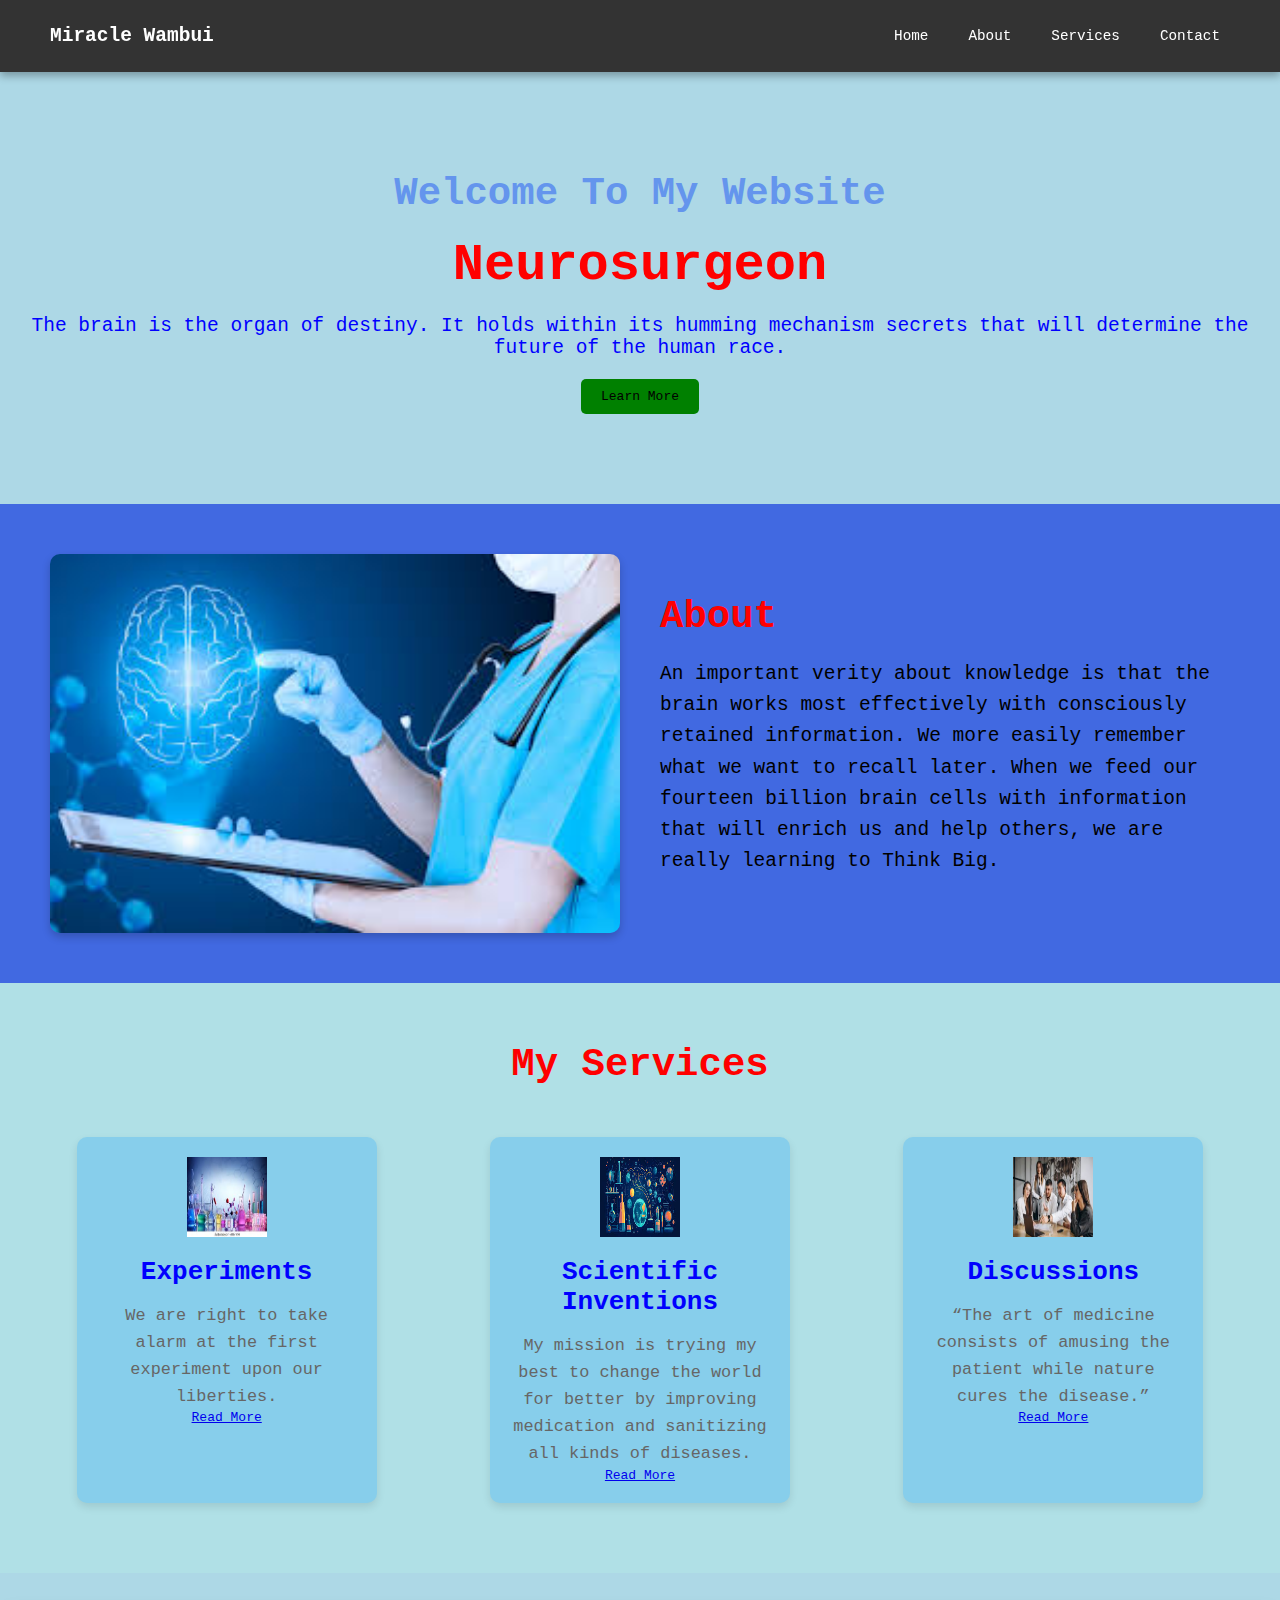
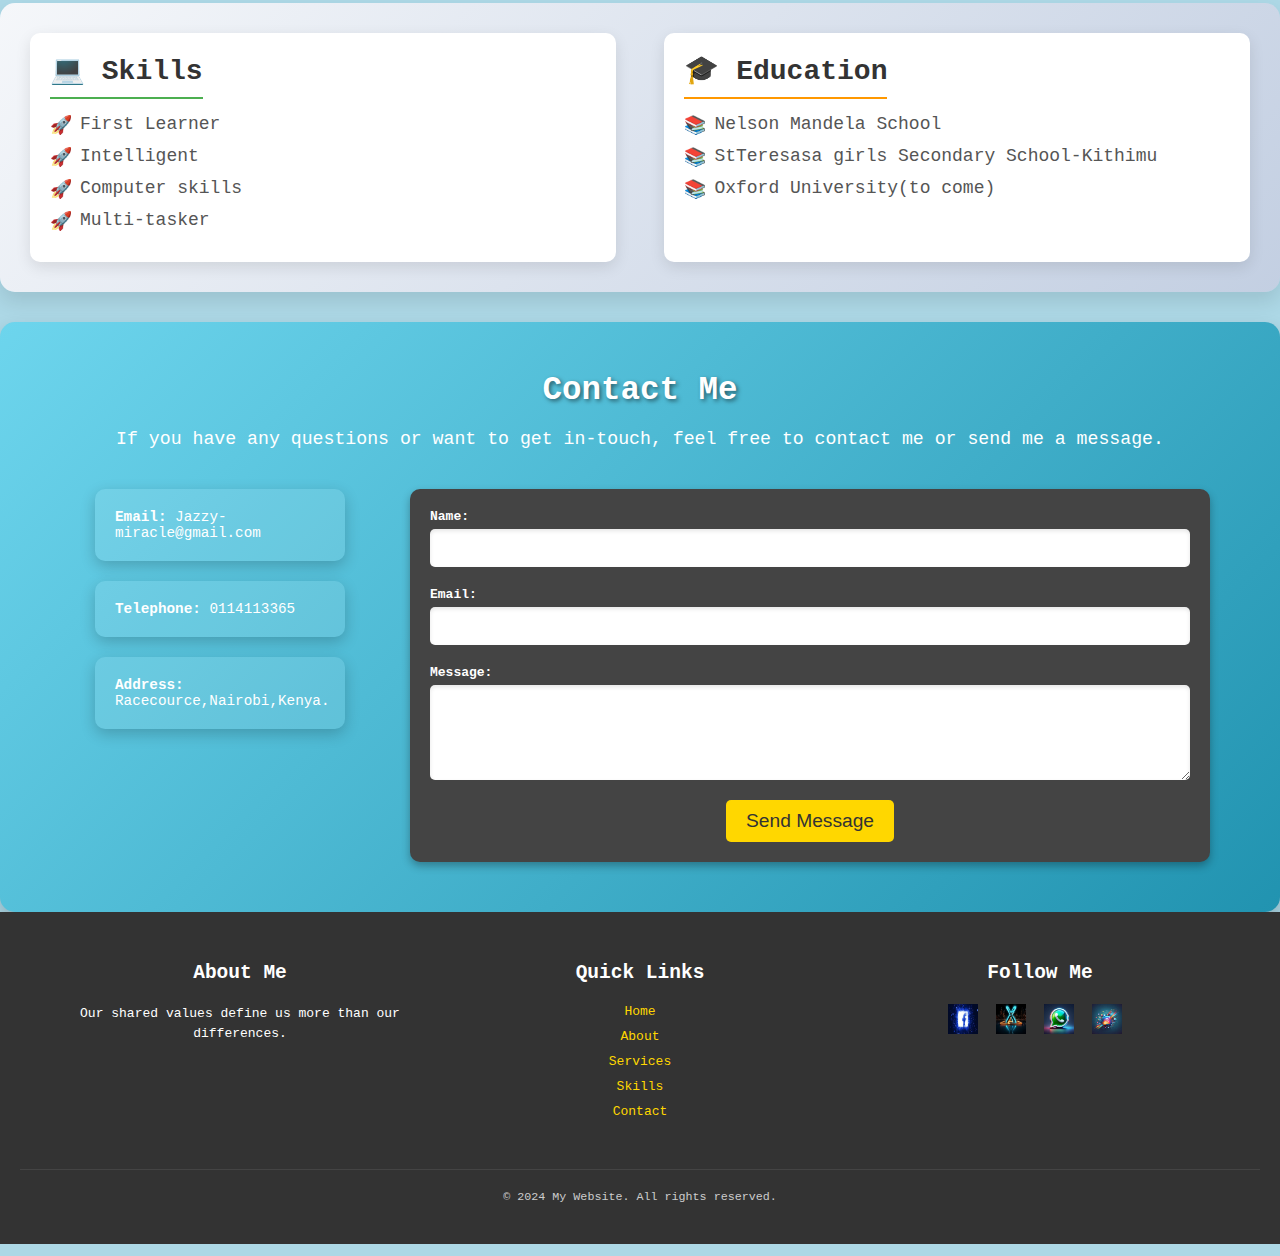
==== index.html @ 3f2b124e "second command" ====
<html>
<head>
<title>Miracle Website
</title>
<link rel="stylesheet" type="text/css" href="styles.css">
</head>
<body>
<!-- Top Nav bar -->
    <nav class="navbar">
        <div class="logo">Miracle Wambui</div>
        <ul class="nav-links">
            <li><a href="index.html">Home</a></li> <!-- Reloads the page -->
            <li><a href="#about">About</a></li>
            <li><a href="#services">Services</a></li>
            <li><a href="#contact">Contact</a></li>
        </ul>
    </nav>

<!--hero section-->
<section id="hero" class="hero-section">
<div class="hero-content">
	<h2>Welcome To My Website</h2>
	<h1>Neurosurgeon</h1>
	<p>The brain is the organ of destiny. It holds within its humming mechanism secrets that will determine the future of the human race.</p>
	<a href="#about" class="button-primary">Learn More</a>
</div>
</section>

<!--about section-->
<section id="about" class="about-section">
	<div class="image-container">
		<img src="images/profile 1.jfif">
	</div>
	<div class="text-container">
		<h2>About</h2>
		<p>An important verity about knowledge is that the brain works most effectively with consciously retained information. We more easily remember what we want to recall later. When we feed our fourteen billion brain cells with information that will enrich us and help others, we are really learning to Think Big.</p>
	</div>
</section>

<!-- Services Section -->
    <section id="services" class="services-section">
        <h2>My Services</h2>
        <div class="services-container">
            <div class="service-box">
                <img src="images/image 1.jfif" alt="Service 1">
                <h3>Experiments</h3>
                <p>We are right to take alarm at the first experiment upon our liberties.</p>
                <a href="#">Read More</a>
            </div>
            <div class="service-box">
                <img src="images/science.jfif" alt="Service 2">
                <h3>Scientific Inventions</h3>
                <p>My mission is trying my best to change the world for better by improving medication and sanitizing all kinds of diseases.</p>
                <a href="#">Read More</a>
            </div>
            <div class="service-box">
                <img src="images/service3.jfif" alt="Service 3">
                <h3>Discussions</h3>
                <p>“The art of medicine consists of amusing the patient while nature cures the disease.” </p>
                <a href="#">Read More</a>
            </div>
        </div>
    </section>

    <!-- Skills & Education Section -->
    <section id="skills-education" class="skills-education-section">
        <div class="skills">
            <h2>💻 Skills</h2>
            <ul>
                <li>First Learner</li>
                <li>Intelligent</li>
                <li>Computer skills</li>
                <li>Multi-tasker</li>
                <!-- Add more skills as needed -->
            </ul>
        </div>
        <div class="education">
            <h2>🎓 Education</h2>
            <ul>
                <li>Nelson Mandela School</li>
                <li>StTeresasa girls Secondary School-Kithimu</li>
                <li>Oxford University(to come)</li>
               <!-- Add more education items as needed -->
            </ul>
        </div>
    </section>	

    <!--contact section-->
    <section id="contact" class="contact-section">
    <h2>Contact Me</h2>
    <p>If you have any questions or want to get in-touch, feel free to contact me or send me a message.</p>
    <div class="contact-container">
    <div class="contact-info">
    <div class="contact-card">
    <span class="icon"></span>
    <p><b>Email:</b> Jazzy-miracle@gmail.com</p>
     </div>
 <div class="contact-card">
    <span class="icon"></span>
    <p><b>Telephone:</b> 0114113365</p>
</div>
 <div class="contact-card">
    <span class="icon"></span>
    <p><b>Address:</b> Racecource,Nairobi,Kenya.</p>
</div>
     </div>
     
     <!--contact form-->
 <div class="contact-form">
 	<form action="#''" method="post">
 		<div class="form-group">
 			<label for="name">Name:</label>
 			<input type="text" id="name" name="name" required>
 		</div>
 		<div class="form-group">
 			<label for="email">Email:</label>
 			<input type="email" id="email" name="email" required>
 		</div>
 		<div class="form-group">
 			<label for="message">Message:</label>
 			<textarea id="message" name="message" rows="5" required>
 			</textarea>
 		</div>
 		<button type="submit">Send Message</button>
 		</form>
 </div>
     </div>
 </section>

 <!--footer section-->
    <footer class="footer">
        <div class="footer-container">
            <div class="footer-about">
                <h3>About Me</h3>
                <p>Our shared values define us more than our differences.</p>
            </div>
            <div class="footer-links">
                <h3>Quick Links</h3>
                <ul>
                    <li><a href="index.html">Home</a></li> <!-- Reloads the page -->
                    <li><a href="#about">About</a></li>
                    <li><a href="#services">Services</a></li>
                    <li><a href="#contact">Skills</a></li>
                    <li><a href="#contact">Contact</a></li>
                </ul>
            </div>
            <div class="footer-social">
                <h3>Follow Me</h3>
                <a href="#"><img src="images/fb2.jfif" alt="Facebook"></a>
                <a href="#"><img src="images/twitter.jfif" alt="Twitter"></a>
                <a href="#"><img src="images/whatsapp.jfif" alt="LinkedIn"></a>
                <a href="#"><img src="images/IG.jfif" alt="Instagram"></a>
            </div>
        </div>
        <div class="footer-bottom">
            <p>&copy; 2024 My Website. All rights reserved.</p>
        </div>
    </footer>
<!-- Link to external JavaScript file -->
<script src="scripts.js"></script>





</body>
</html>
---- styles.css ----
/* General reset */
* {
    margin: 0;
    padding: 0;
    box-sizing: border-box;
}

/* Body styling */
body {
    background-color: lightblue;
    font-family: monospace;
}

/* Navbar styling */
.navbar {
    background-color: #333;
    padding: 25px 50px 25px 50px;
    display: flex;
    justify-content: space-between;
    align-items: center;
    position: sticky;
    top: 0;
    z-index: 1000;
    box-shadow: 0px 4px 8px rgba(0, 0, 0, 0.3);
}

/* Logo styling */
.logo {
    font-size: 1.5em;
    color: #fff;
    font-weight: bold;
}

/* Nav links styling */
.nav-links {
    list-style: none;
    display: flex;
    gap: 20px;
}

.nav-links li {
    position: relative;
}

.nav-links a {
    text-decoration: none;
    color: #fff;
    font-size: 1.1em;
    padding: 5px 10px;
    transition: color 0.3s ease;
}

/* Hover effect for nav links */
.nav-links a:hover {
    color: #FFD700;
}

/* Fancy underline effect */
.nav-links a::after {
    content: '';
    display: block;
    width: 0;
    height: 2px;
    background: #FFD700;
    transition: width 0.3s;
    position: absolute;
    bottom: -2px;
    left: 0;
}

.nav-links a:hover::after {
    width: 100%;
}

/* Hero section */
.hero-section{
    background: url('images/images 5.jfif') no-repeat center center/cover;
    text-align: center;
    color: red;
    padding: 100px 20px;
}

.hero-content h2{
    font-size: 3em;
    margin-bottom: 20px;
    color: cornflowerblue;
}

.hero-content h1{
    font-size: 4em;
    margin-bottom: 20px;
    color: red;
}
.hero-content p{
    font-size: 1.5em;
    margin-bottom: 30px;
    color: blue;
}
.button-primary{
    background-color:green;
    color: black;
    padding: 10px 20px;
    text-decoration: none;
    border-radius: 5px;
}

/* Styling for the image and text section */
.about-section {
    display: flex;
    align-items: center;
    padding: 50px;
    background-color: royalblue;
}

.image-container {
    flex: 1;
    padding-right: 20px;
}

.image-container img {
    width: 100%;
    height: auto;
    border-radius: 10px;
    box-shadow: 0px 4px 8px rgba(0, 0, 0, 0.2);
}

.text-container {
    flex: 1;
    padding-left: 20px;
}

.text-container h2 {
    font-size: 3em;
    margin-bottom: 20px;
    color: red;
}

.text-container p {
    font-size: 1.5em;
    line-height: 1.6;
    margin-bottom: 15px;
}

/* Services Section Styling */
.services-section {
    padding: 60px 20px;
    background-color: powderblue;
    text-align: center;
}

.services-section h2 {
    font-size: 3em;
    margin-bottom: 40px;
    color: red;
}

.services-container {
    display: flex;
    justify-content: space-around;
    flex-wrap: wrap;
}

.service-box {
    background-color: skyblue;
    padding: 20px;
    margin: 10px;
    border-radius: 10px;
    box-shadow: 0px 4px 8px rgba(0, 0, 0, 0.1);
    max-width: 300px;
    text-align: center;
    transition: transform 0.3s ease, box-shadow 0.3s ease;
}

.service-box img {
    width: 80px;
    height: 80px;
    margin-bottom: 20px;
}

.service-box h3 {
    font-size: 2em;
    margin-bottom: 15px;
    color: blue;
}

.service-box p {
    font-size: 1.3em;
    color: #666;
    line-height: 1.6;
}

.service-box:hover {
    transform: translateY(-10px);
    box-shadow: 0px 6px 12px rgba(0, 0, 0, 0.2);
}


/* Skills & Education Section Styling */
.skills-education-section {
    display: flex;
    justify-content: space-between;
    padding: 30px;
    background: linear-gradient(135deg, #f5f7fa, #c3cfe2); /* Subtle gradient background */
    border-radius: 15px;
    box-shadow: 0 10px 20px rgba(0, 0, 0, 0.1); /* Soft shadow for depth */
    margin: 30px 0;
}

.skills, .education {
    width: 48%; /* Each section takes up 48% of the width */
    padding: 20px;
    background: #fff;
    border-radius: 10px;
    box-shadow: 0 5px 15px rgba(0, 0, 0, 0.1); /* Shadow for individual sections */
    transition: transform 0.3s ease; /* Smooth hover effect */
}

.skills:hover, .education:hover {
    transform: translateY(-10px); /* Lift on hover */
}

.skills h2, .education h2 {
    font-size: 28px;
    margin-bottom: 15px;
    color: #333; /* Dark text color */
    border-bottom: 2px solid #4CAF50; /* Green underline for Skills */
    padding-bottom: 10px;
    display: inline-block;
}

.education h2 {
    border-bottom-color: #ff9800; /* Orange underline for Education */
}

.skills ul, .education ul {
    list-style-type: none;
    padding: 0;
}

.skills ul li, .education ul li {
    font-size: 18px;
    margin-bottom: 12px;
    color: #555; /* Medium text color */
    padding-left: 30px; /* Space for custom icons */
    position: relative;
}

.skills ul li::before {
    content: "🚀 "; /* Rocket icon for skills */
    color: #4CAF50; /* Green color */
    position: absolute;
    left: 0;
    top: 0;
    font-size: 18px;
}

.education ul li::before {
    content: "📚 "; /* Book icon for education */
    color: #ff9800; /* Orange color */
    position: absolute;
    left: 0;
    top: 0;
    font-size: 18px;
}

/* Contact Section Styling */
.contact-section {
    background: linear-gradient(135deg, #6dd5ed, #2193b0); /* Blue gradient background */
    background-color: lightblue;
    color: #fff;
    padding: 50px;
    text-align: center;
    border-radius: 15px;
    box-shadow: 0 10px 20px rgba(0, 0, 0, 0.2); /* Soft shadow */
}

.contact-info{
    color: black;
}

.contact-section h2 {
    font-size: 2.5em;
    margin-bottom: 20px;
    text-shadow: 2px 2px 4px rgba(0, 0, 0, 0.5); /* Text shadow for the title */
}

.contact-section p {
    font-size: 1.4em;
    margin-bottom: 40px;
}

.contact-container {
    display: flex;
    justify-content: center;
    gap: 40px;
    flex-wrap: wrap;
    align-items: flex-start; /* Aligns the top of the form and info section */
}

.contact-info {
    flex: 1; /* Takes up less space */
    min-width: 250px; /* Ensures a minimum width */
    max-width: 300px; /* Optional: limit the max width */
    margin-bottom: 30px;
    text-align: center;
    display: flex;
    flex-direction: column;
    align-items: center;
    gap: 20px;
}

.contact-info h3 {
    font-size: 2em;
    margin-bottom: 10px;
}

.contact-info p {
    font-size: 1em;
    margin: 5px 0;
}

.contact-card {
    background: rgba(255, 255, 255, 0.1); /* Transparent white background */
    padding: 20px;
    border-radius: 10px;
    box-shadow: 0 5px 15px rgba(0, 0, 0, 0.2); /* Shadow for card effect */
    transition: transform 0.3s ease, box-shadow 0.3s ease;
    width: 250px;
    text-align: left;
}

.contact-card:hover {
    transform: translateY(-10px); /* Lift on hover */
    box-shadow: 0 10px 25px rgba(0, 0, 0, 0.3); /* Stronger shadow on hover */
}

.contact-card .icon {
    font-size: 1.5em; /* Adjust size for Unicode */
    width: 24px; /* Size for SVG icons */
    height: 24px; /* Size for SVG icons */
    fill: #ff9800; /* Color for SVG icons */
    color: #ff9800; /* Color for Unicode symbols */
    margin-right: 10px;
    vertical-align: middle;
}

.contact-card i {
    font-size: 2em;
    color: #fff;
    margin-bottom: 10px;
}

.contact-card p {
    font-size: 1.1em;
    margin: 0;
    color: #fff;
}

.contact-card strong {
    display: block;
    margin-bottom: 5px;
    color: #ffee58; /* Yellow color for labels */
}

.contact-form {
    flex: 2; /* Takes up more space than contact info */
    max-width: 800px; /* Set a larger max-width if needed */    
    /*margin: 0 auto;*/
    background-color: #444;
    padding: 20px;
    border-radius: 10px;
    box-shadow: 0px 4px 8px rgba(0, 0, 0, 0.3);
}

.form-group {
    margin-bottom: 20px;
    text-align: left;
}

.form-group label {
    display: block;
    margin-bottom: 5px;
    font-weight: bold;
}

.form-group input,
.form-group textarea {
    width: 100%;
    padding: 10px;
    font-size: 1em;
    border: none;
    border-radius: 5px;
    box-shadow: inset 0px 2px 4px rgba(0, 0, 0, 0.1);
}

.form-group input:focus,
.form-group textarea:focus {
    outline: none;
    box-shadow: inset 0px 2px 4px rgba(0, 0, 0, 0.3);
}

button[type="submit"] {
    background-color: #FFD700;
    color: #333;
    font-size: 1.2em;
    padding: 10px 20px;
    border: none;
    border-radius: 5px;
    cursor: pointer;
    transition: background-color 0.3s ease;
}

button[type="submit"]:hover {
    background-color: #FFA500;
}
/* Footer Styling */
.footer {
    background-color: #333;
    color: #fff;
    padding: 40px 20px;
    text-align: center;
}

.footer-container {
    display: flex;
    justify-content: space-between;
    flex-wrap: wrap;
    max-width: 1200px;
    margin: 0 auto;
}

.footer-about,
.footer-links,
.footer-social {
    flex: 1;
    margin: 10px;
}

.footer-about h3,
.footer-links h3,
.footer-social h3 {
    font-size: 1.5em;
    margin-bottom: 20px;
}

.footer-about p {
    font-size: 1em;
    line-height: 1.6;
}

.footer-links ul {
    list-style-type: none;
    padding: 0;
}

.footer-links li {
    margin-bottom: 10px;
}

.footer-links a {
    color: #FFD700;
    text-decoration: none;
    transition: color 0.3s ease;
}

.footer-links a:hover {
    color: #FFA500;
}

.footer-social a {
    margin-right: 10px;
}

.footer-social img {
    width: 30px;
    height: 30px;
    transition: transform 0.3s ease;
}

.footer-social img:hover {
    transform: scale(1.2);
}

.footer-bottom {
    margin-top: 30px;
    border-top: 1px solid #444;
    padding-top: 20px;
    font-size: 0.9em;
    color: #ccc;
}

/* Responsive Navbar */
@media (max-width: 768px) {
    .nav-links {
        flex-direction: column;
        gap: 10px;
        text-align: center;
    }

    .navbar {
        flex-direction: column;
    }

    .image-text-section {
        flex-direction: column;
        padding: 20px;
    }

    .image-container,
    .text-container {
        padding: 0;
    }

    .image-container {
        margin-bottom: 20px;
    }

    .text-container h2 {
        text-align: center;
    }

    .services-container {
        flex-direction: column;
        align-items: center;
    }

    .service-box {
        max-width: 100%;
        margin-bottom: 20px;
    }

    .contact-section {
        padding: 30px;
    }

    .contact-form {
        padding: 15px;
    }

    .footer-container {
        flex-direction: column;
    }
}
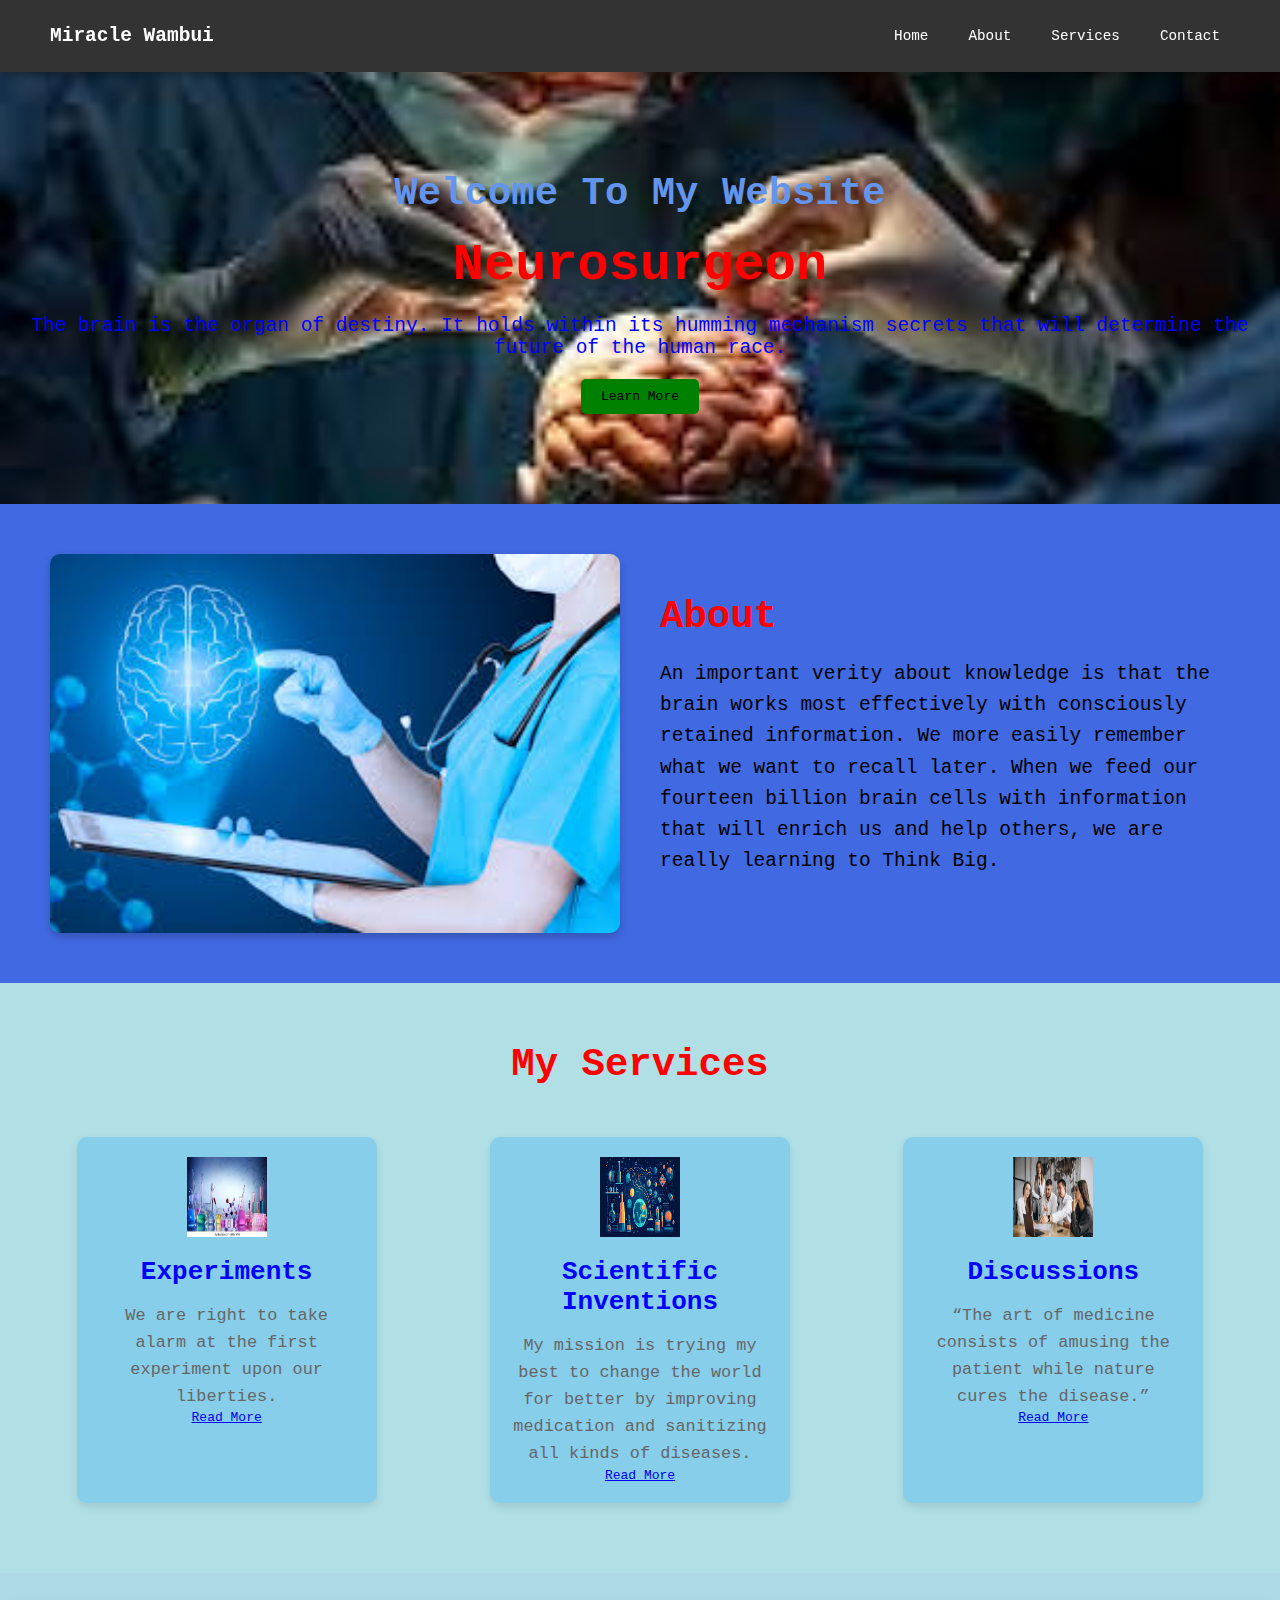
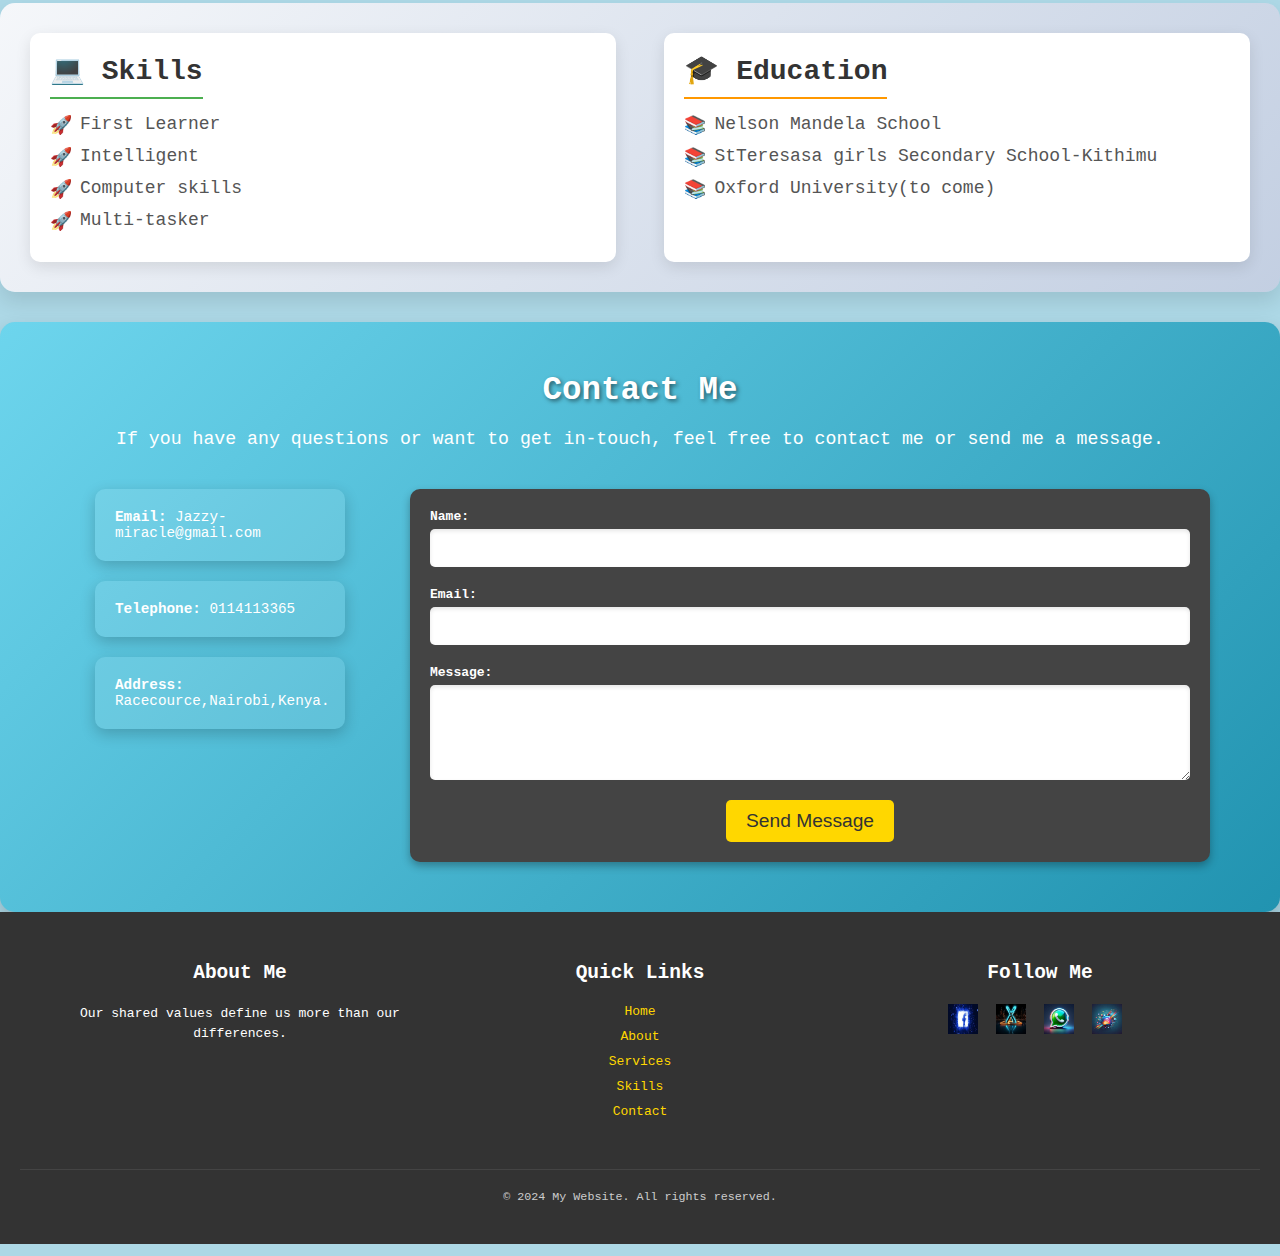
==== commit 836ac525: "second command" ====
--- a/index.html
+++ b/index.html
@@ -10,9 +10,9 @@
         <div class="logo">Miracle Wambui</div>
         <ul class="nav-links">
             <li><a href="index.html">Home</a></li> <!-- Reloads the page -->
-            <li><a href="#about">About</a></li>
-            <li><a href="#services">Services</a></li>
-            <li><a href="#contact">Contact</a></li>
+            <li><a href="about.html">About</a></li>
+            <li><a href="services.html">Services</a></li>
+            <li><a href="contact.html">Contact</a></li>
         </ul>
     </nav>
 
--- a/styles.css
+++ b/styles.css
@@ -74,7 +74,7 @@
 
 /* Hero section */
 .hero-section{
-    background: url('images/images 5.jfif') no-repeat center center/cover;
+    background: url('images/neuro.jfif') no-repeat center center/cover;
     text-align: center;
     color: red;
     padding: 100px 20px;
